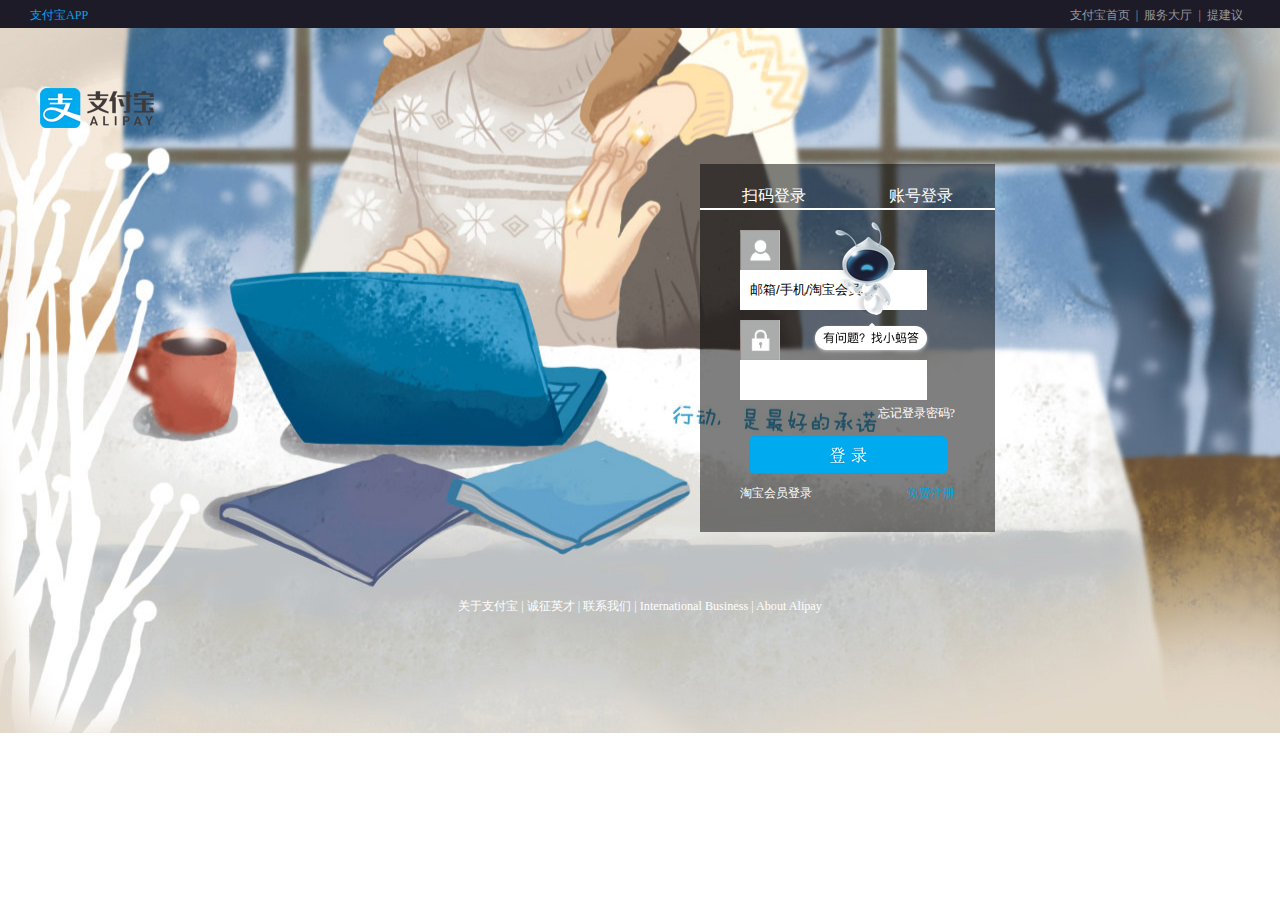
==== login-v3.html @ a023fee0 "all" ====
<!DOCTYPE html>
<html lang="en">
<head>
    <meta charset="UTF-8"/>
    <meta name="description" content="支付宝-全球领先的独立第三方支付平台，致力于为广大用户提供安全快速的电子支付/网上支付/安全支付/手机支"/>
    <meta name="keyword" content="支付宝登录"/>
    <link rel="stylesheet" type="text/css" href="login.css"/>
    <link rel="icon" href="image/favicon.ico"/>
    <title>登录 - 支付宝</title>
</head>
<body>
<img class="float" src="image/little.png"/>
<div class="header">
    <a href="https://mobile.alipay.com/index.htm" class="download">
        支付宝APP
    </a>
    <div class="nav">
        <a href="https://www.alipay.com:443" class="nav-item">
            支付宝首页
        </a>&nbsp|&nbsp
        <a href="https://www.alipay.com:443" class="nav-item">
            服务大厅
        </a>&nbsp|&nbsp
        <a href="https://www.alipay.com:443" class="nav-item">
            提建议
        </a>
    </div>
</div>
<div class="main">
    <img src="image/logo.png"/>
    <div  class="login-box">
        <div class="clearfix">
            <a href="javascript:void(0)" class="login-box-header">
                扫码登录
            </a>
            <a href="javascript:void(0)" class="login-box-header">
                账号登录
            </a>
        </div>
        <div class="login-box-main">
            <div class="row">
                <img class="icon" src="image/user3.png"/><input type="text" class="input" value="邮箱/手机/淘宝会员名"/>
            </div>
            <div class="row">
                <img class="icon" src="image/auth.png"/><input type="password" class="input"/>
            </div>
            <div class="row row-forget">
                <a href="https://accounts.alipay.com" class="forget">
                    忘记登录密码?
                </a>
            </div>
            <button class="submit" onclick="alert('欢迎!')"> </button>
            <div class="clearfix">
                <a class="link-login" href="https://login.taobao.com">
                    淘宝会员登录
                </a>
                <a class="link-reg" href="https://login.taobao.com">
                    免费注册
                </a>
            </div>
        </div>
    </div>
</div>
<div class="footer">
    <a href="https://ab.alipay.com/">
        关于支付宝
    </a>
    |
    <a href="https://ab.alipay.com/">
        诚征英才
    </a>
    |
    <a href="https://ab.alipay.com/">
        联系我们
    </a>
    |
    <a href="https://ab.alipay.com/">
        International Business
    </a>
    |
    <a href="https://ab.alipay.com/">
        About Alipay
    </a>
</div>
</body>
</html>
---- login.css ----
*{
    margin: 0;
    padding: 0;
}
.clearfix:after{content:'';display:block;clear:both;height:0;overflow:hidden;visibility:hidden;}
.clearfix{zoom:1;}
body{
    background:url('image/bg1.jpg') no-repeat center;
    background-size: cover;
    color: #fff;
    font-family:"Times New Roman",Times,serif;
    font-size:76%;
}
input{
    border:0 none white;
    background:none;
}
a{
    text-decoration:none;
    color: #fff;
}
.header{
    background-color:#1e1b29;
    padding:0 30px;
    height:28px;
}
.nav{
    margin:7px;
    float: right;
    color:#96979c;
}
.download{
    margin-top:7px;
    color:#03a2e4;
    display: inline-block;
}
.nav-item{
    color:#96979c;
}
.main{
    margin:0 40px;
    padding:60px 0px;
    height:450px;
}
.footer{
    text-align: center;
    margin: 0 0 50px 0;
}
.login-box{
    width: 295px;
    background-color: rgba(0,0,0,0.5);
    margin: 32px 0 0 55%;
}
.login-box-header{
    float: left;
    width: 50%;
    color: #fff;
    text-align: center;
    font-size: 16px;
    padding: 22px 0 1px;
    cursor: pointer;
    border-bottom: 2px #fff solid;
    display: inline-block;
}
.login-box-main{
    padding: 10px 40px 30px 40px;
}
.row{
    margin:10px 0 0 0;
}
.row-forget {
    float: right;
    height: 15px;
    margin: 5px 0 0 0;
}

.icon{
    height: 40px;
    width: 40px;
    display: inline-block;
    vertical-align: middle;
}
.input{
    border: 0;
    outline: none;
    height: 40px;
    background-color:#fff;
    padding: 0 0 0 10px;
    vertical-align: middle;
}
.link-login{
    color: #fff;
}
.link-reg{
    float: right;
    color: #03a2e4;
}
.forget{
    color:#fff;
}
.submit{
    background: url('image/log_in.png') no-repeat top;
    height: 40px;
    border: 0px;
    width: 100%;
    margin: 15px 0 10px 0;
    outline: none;
}
.float{
    margin: 220px 0 0 810px;
    position: fixed;
}
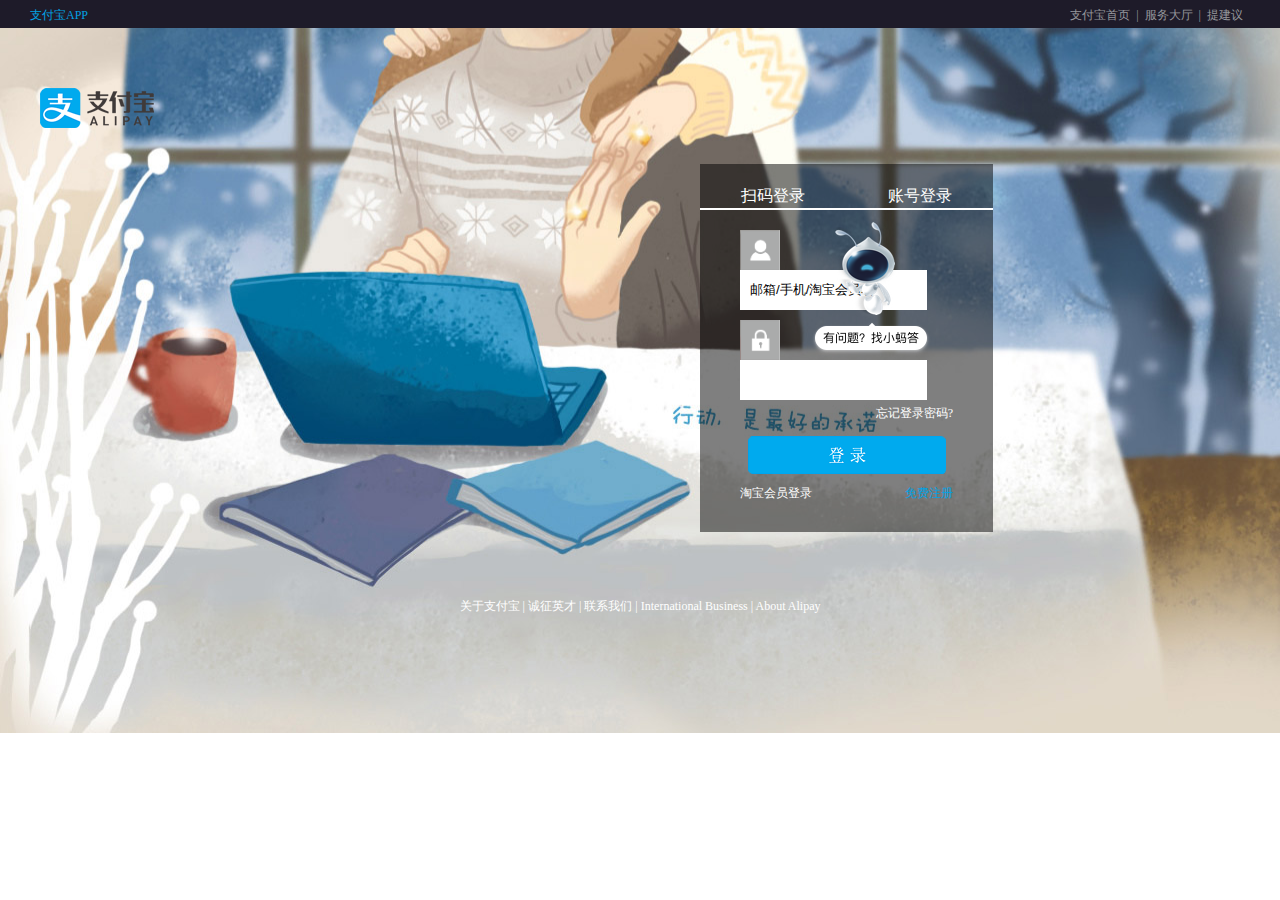
==== commit 1158986f: "add mode" ====
--- a/login-v3.html
+++ b/login-v3.html
@@ -45,9 +45,7 @@
                 <img class="icon" src="image/auth.png"/><input type="password" class="input"/>
             </div>
             <div class="row row-forget">
-                <a href="https://accounts.alipay.com" class="forget">
-                    忘记登录密码?
-                </a>
+                <a href="https://accounts.alipay.com" class="forget">忘记登录密码?</a>
             </div>
             <button class="submit" onclick="alert('欢迎!')"> </button>
             <div class="clearfix">
--- a/login.css
+++ b/login.css
@@ -9,11 +9,7 @@
     background-size: cover;
     color: #fff;
     font-family:"Times New Roman",Times,serif;
-    font-size:76%;
-}
-input{
-    border:0 none white;
-    background:none;
+    font-size: 12px;
 }
 a{
     text-decoration:none;
@@ -47,7 +43,7 @@
     margin: 0 0 50px 0;
 }
 .login-box{
-    width: 295px;
+    width: 293px;
     background-color: rgba(0,0,0,0.5);
     margin: 32px 0 0 55%;
 }
